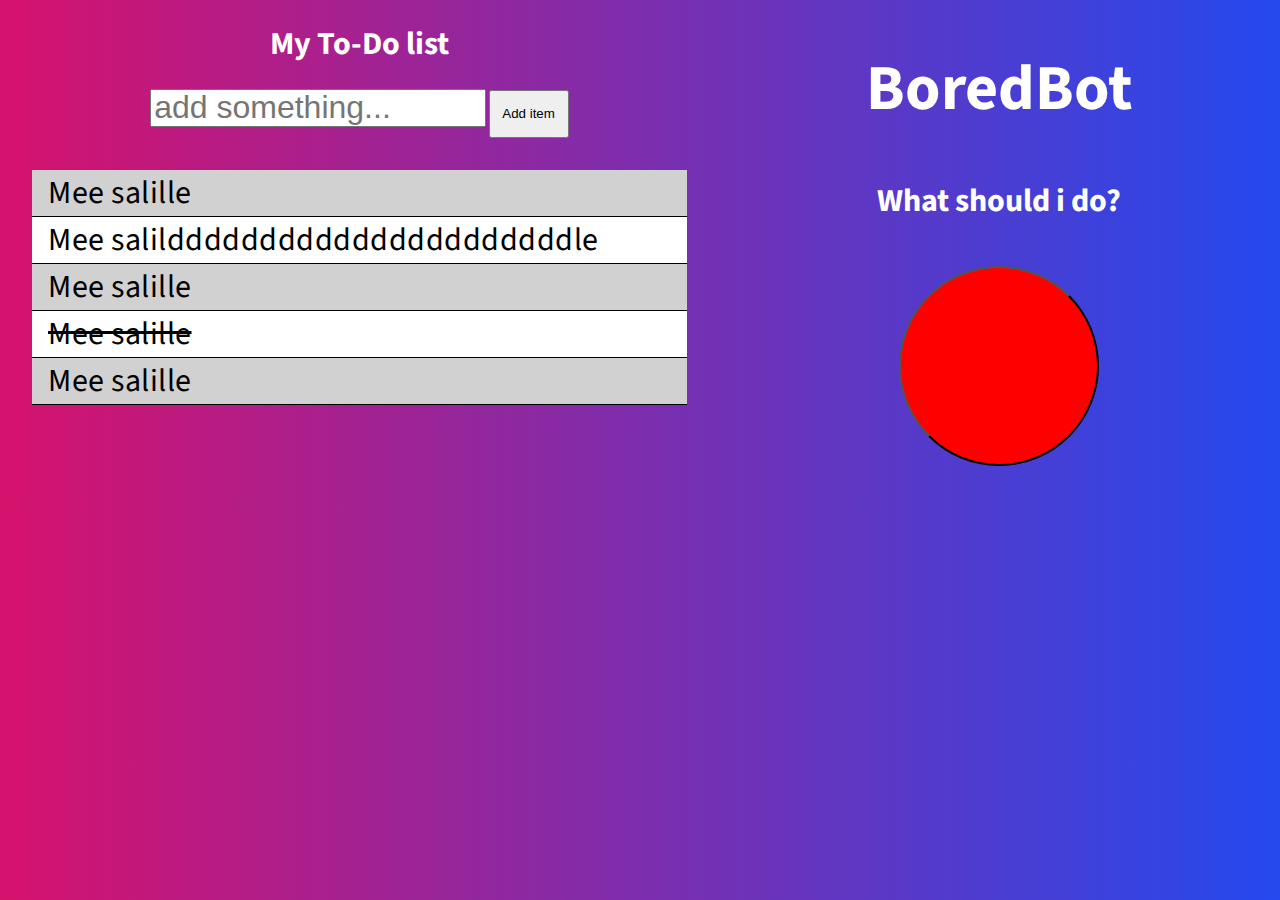
==== index.html @ 7c4f843c "BoredBot is ready and to do list design ok" ====
<!DOCTYPE html>
<html lang="en">
<head>
  <meta charset="UTF-8">
  <meta http-equiv="X-UA-Compatible" content="IE=edge">
  <meta name="viewport" content="width=device-width, initial-scale=1.0">
  <link rel="stylesheet" href="style.css">
  <title>Document</title>
</head>
<body>
  <main>
  <div class="list-box">
    <h1>My To-Do list</h1>
    <input type="text" placeholder="add something...">
    <button id="add">Add item</button>
    <ul id="to-do-list">
      <li>Mee salille</li>
      <li>Mee salilddddddddddddddddddddddle</li>
      <li>Mee salille</li>
      <li class="checked">Mee salille</li>
      <li>Mee salille</li>
     
    </ul>

    
  </div>
  <div class="bot-box">
    <h1 id="title">BoredBot</h1>
    <h4 id="activity">What should i do?</h4>
    <button id="btn"></button>
    <h1 id="activity-result"></h1>
  </div>
  </main>
  <script src="index.js"></script>
</body>
</html>
---- style.css ----
@import url('https://fonts.googleapis.com/css2?family=Source+Sans+Pro:wght@400;700&display=swap');

body {
  margin: 0;
  padding: 0;
  background-image: linear-gradient(to left, #2449ee , #d6126d);
  font-family: 'Source Sans Pro', sans-serif;
  color: #FFF;
  box-sizing: border-box;

}

main {
  display: flex;
  justify-content: space-between;
  height: 100vh;
}

/* BORED BOT */

.bot-box {
  text-align: center;
  width: 60%;
}


#btn {
  width: 200px;
  height: 200px;
  border-radius: 50%;
  background-color: red;
  cursor: pointer;
}

#btn:hover {
  background-color: #3612d6;
}

.feature {
  background: #fc4a1a;  
  background: -webkit-linear-gradient(to left, #f7b733, #fc4a1a);  
  background: linear-gradient(to left, #f7b733, #fc4a1a);
}

#title {
  font-size: 4rem;
}

#activity {
  font-size: 2rem;
}




/* TO DO LIST */

.list-box {
  text-align: center;
  width: 70%;
  padding: 0 2rem;
}

ul {
  padding-left: 0;
  list-style: none;
  font-size: 2em;
  background-color: #FFF;
}

li {
  border-bottom: 1px solid black;
  padding-left: 1rem;
  text-align: start;
  color: black;
  letter-spacing: 0.5px;

}

ul li:hover {
  background: #d1d1d1;
  cursor: pointer;
}

ul li:nth-child(odd) {
  background: #d1d1d1;
}


.checked {
  text-decoration: line-through;
}

input {
  width: 50%;
  height: 2rem;
  font-size: 2rem;
}

#add {
  width: 5rem;
  height: 3rem;
  cursor: pointer;
  display: inline-block;
}
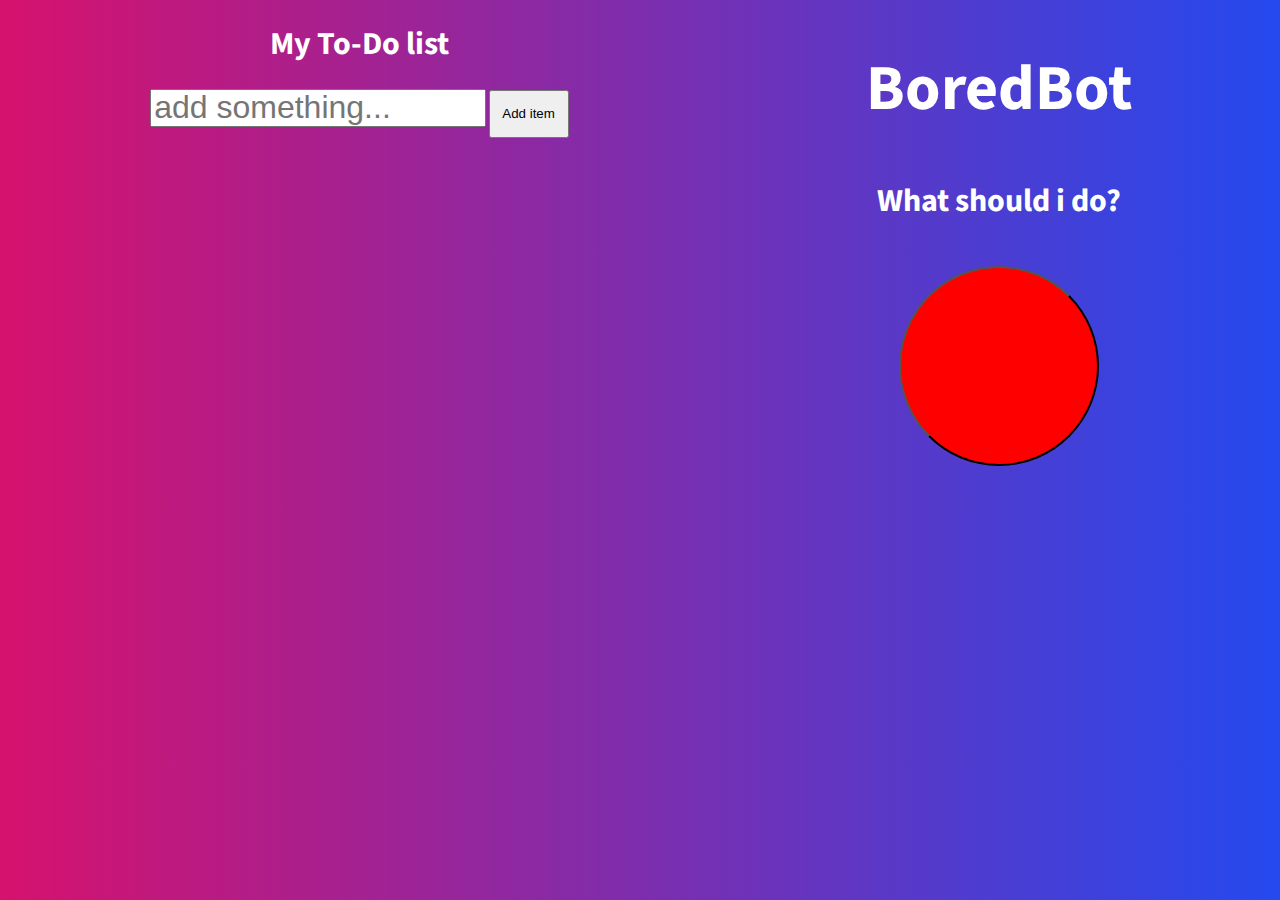
==== commit 01e66b51: "Test push" ====
--- a/index.html
+++ b/index.html
@@ -11,24 +11,17 @@
   <main>
   <div class="list-box">
     <h1>My To-Do list</h1>
-    <input type="text" placeholder="add something...">
+    <input id="inputText" type="text" placeholder="add something...">
     <button id="add">Add item</button>
-    <ul id="to-do-list">
-      <li>Mee salille</li>
-      <li>Mee salilddddddddddddddddddddddle</li>
-      <li>Mee salille</li>
-      <li class="checked">Mee salille</li>
-      <li>Mee salille</li>
-     
-    </ul>
-
-    
+    <ul id="to-do-list"></ul>
   </div>
   <div class="bot-box">
     <h1 id="title">BoredBot</h1>
     <h4 id="activity">What should i do?</h4>
     <button id="btn"></button>
     <h1 id="activity-result"></h1>
+    <h1 id="copy"></h1>
+    <button id="copyBtn" class="btn hidden" onclick="copyContent()">Copy!</button>
   </div>
   </main>
   <script src="index.js"></script>
--- a/style.css
+++ b/style.css
@@ -50,6 +50,10 @@
   font-size: 2rem;
 }
 
+.hidden {
+  display: none;
+}
+
 
 
 
@@ -82,13 +86,12 @@
   cursor: pointer;
 }
 
-ul li:nth-child(odd) {
-  background: #d1d1d1;
-}
+
 
 
 .checked {
   text-decoration: line-through;
+  background-color: rgb(129, 124, 124);
 }
 
 input {
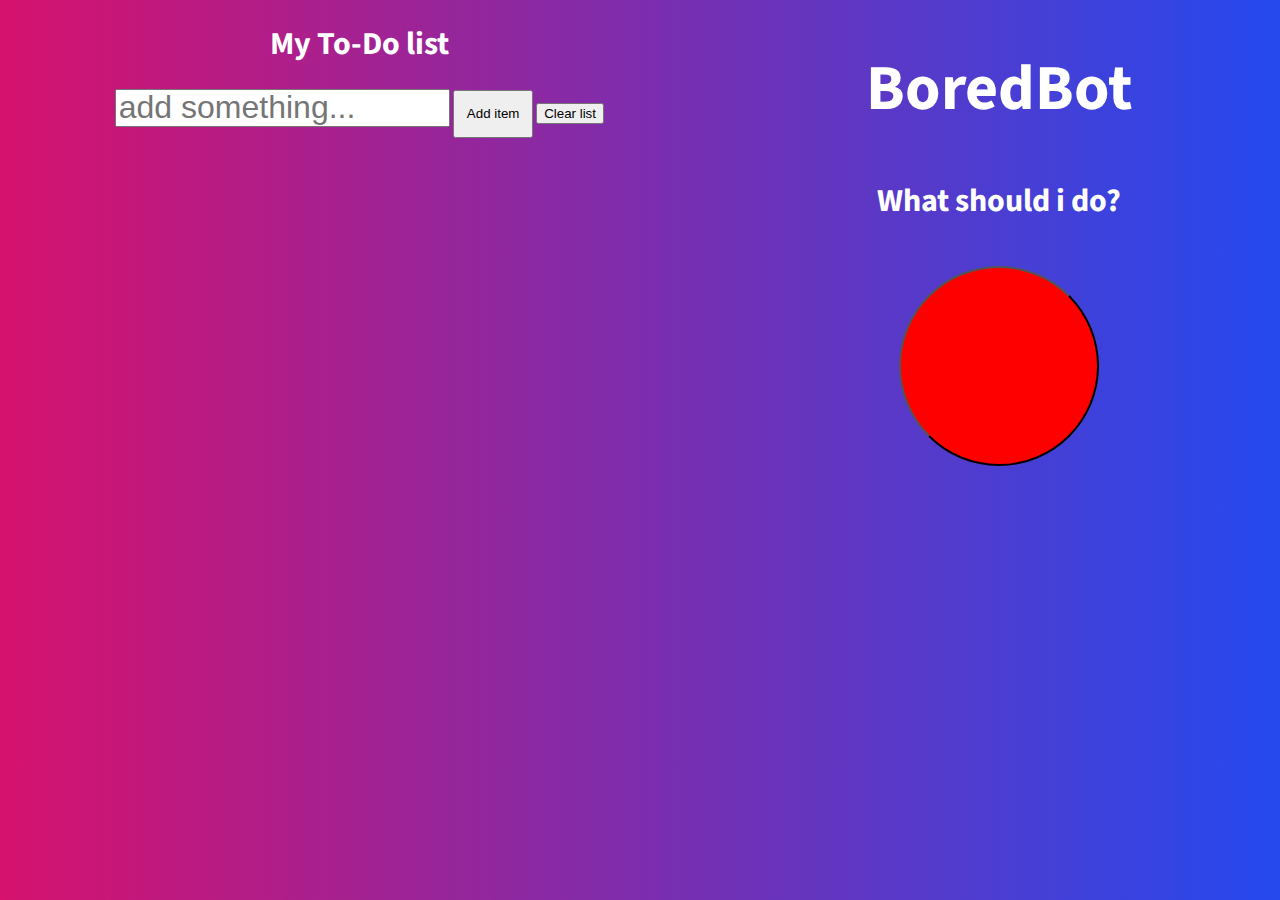
==== commit 54f9b71d: "Used better functions for do-to list." ====
--- a/index.html
+++ b/index.html
@@ -5,25 +5,29 @@
   <meta http-equiv="X-UA-Compatible" content="IE=edge">
   <meta name="viewport" content="width=device-width, initial-scale=1.0">
   <link rel="stylesheet" href="style.css">
-  <title>Document</title>
+  <title>Lopputyö</title>
 </head>
 <body>
   <main>
-  <div class="list-box">
-    <h1>My To-Do list</h1>
-    <input id="inputText" type="text" placeholder="add something...">
-    <button id="add">Add item</button>
-    <ul id="to-do-list"></ul>
-  </div>
-  <div class="bot-box">
-    <h1 id="title">BoredBot</h1>
-    <h4 id="activity">What should i do?</h4>
-    <button id="btn"></button>
-    <h1 id="activity-result"></h1>
-    <h1 id="copy"></h1>
-    <button id="copyBtn" class="btn hidden" onclick="copyContent()">Copy!</button>
-  </div>
+
+    <div class="list-box">
+      <h1>My To-Do list</h1>
+      <input id="inputText" type="text" placeholder="add something...">
+      <button id="add-btn">Add item</button>
+      <button id="delete-btn">Clear list</button>
+      <ul id="to-do-list"></ul>
+    </div>
+
+    <div class="bot-box">
+      <h1 id="title">BoredBot</h1>
+      <h4 id="activity">What should i do?</h4>
+      <button id="btn"></button>
+      <h1 id="activity-result"></h1>
+    </div>
+
   </main>
-  <script src="index.js"></script>
+<script src="todolist.js"></script>
+<script src="index.js" type="module"></script>
+
 </body>
 </html>--- a/style.css
+++ b/style.css
@@ -100,7 +100,7 @@
   font-size: 2rem;
 }
 
-#add {
+#add-btn {
   width: 5rem;
   height: 3rem;
   cursor: pointer;
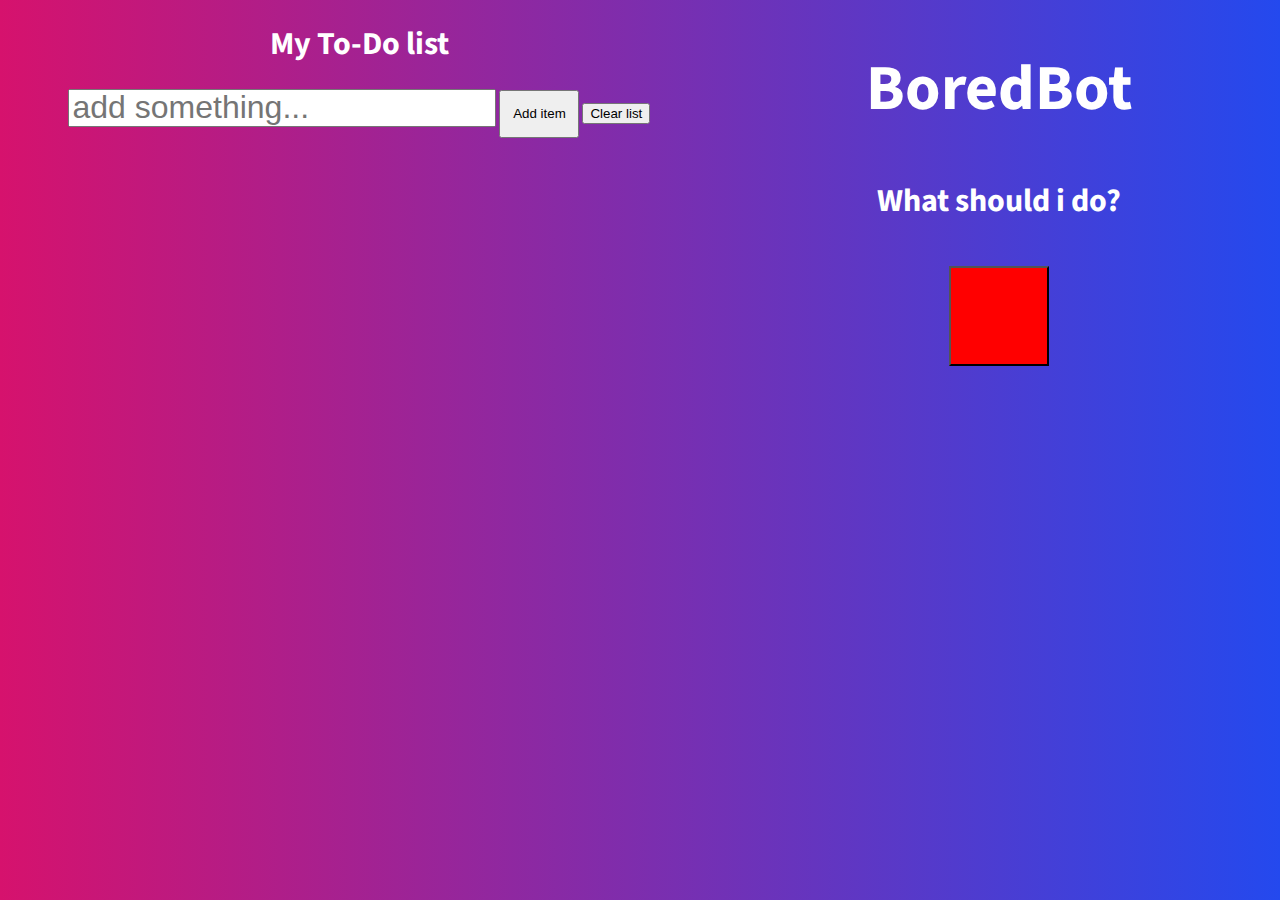
==== commit a8e8643e: "Media Query for smaller screen sides" ====
--- a/index.html
+++ b/index.html
@@ -12,7 +12,7 @@
 
     <div class="list-box">
       <h1>My To-Do list</h1>
-      <input id="inputText" type="text" placeholder="add something...">
+      <input id="inputText" type="text" maxlength="20" placeholder="add something...">
       <button id="add-btn">Add item</button>
       <button id="delete-btn">Clear list</button>
       <ul id="to-do-list"></ul>
--- a/style.css
+++ b/style.css
@@ -4,6 +4,7 @@
   margin: 0;
   padding: 0;
   background-image: linear-gradient(to left, #2449ee , #d6126d);
+  background-repeat: initial;
   font-family: 'Source Sans Pro', sans-serif;
   color: #FFF;
   box-sizing: border-box;
@@ -25,9 +26,8 @@
 
 
 #btn {
-  width: 200px;
-  height: 200px;
-  border-radius: 50%;
+  width: 100px;
+  height: 100px;
   background-color: red;
   cursor: pointer;
 }
@@ -87,15 +87,13 @@
 }
 
 
-
-
 .checked {
   text-decoration: line-through;
   background-color: rgb(129, 124, 124);
 }
 
 input {
-  width: 50%;
+
   height: 2rem;
   font-size: 2rem;
 }
@@ -107,3 +105,22 @@
   display: inline-block;
 }
 
+
+/* MEDIA QUERY */
+
+@media (max-width: 675px) {
+  main {
+    flex-direction: column;
+    align-items: center;
+  }
+
+  button {
+    padding-left: 0.5em;
+  }
+  
+  .list-box {
+    display: flex;
+    flex-direction: column;    
+  }
+}
+
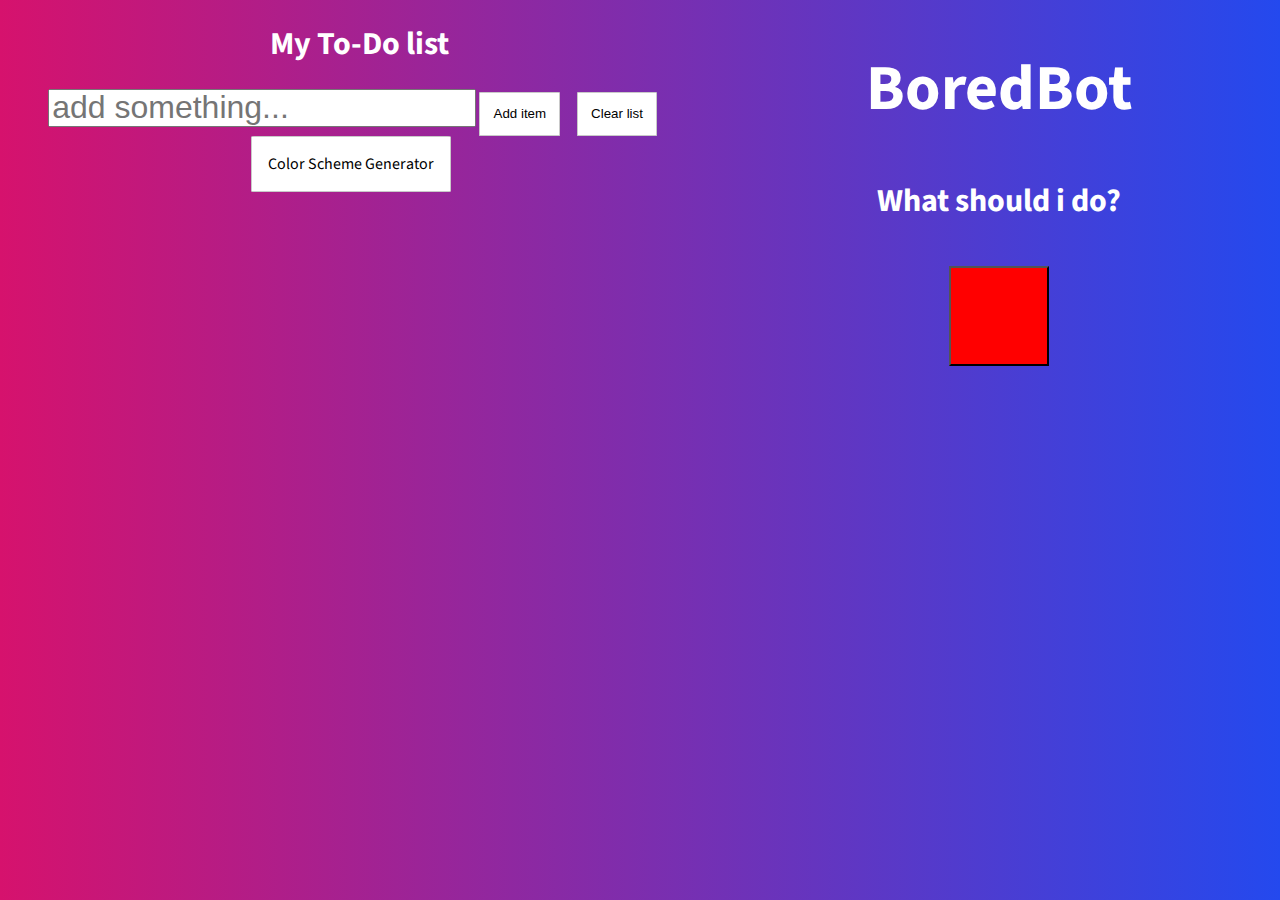
==== commit 13220b54: "Added color scheme picker to same project" ====
--- a/index.html
+++ b/index.html
@@ -15,18 +15,17 @@
       <input id="inputText" type="text" maxlength="20" placeholder="add something...">
       <button id="add-btn">Add item</button>
       <button id="delete-btn">Clear list</button>
+      <a class="color-scheme-btn" href="colorscheme/colorscheme.html">Color Scheme Generator</a>
       <ul id="to-do-list"></ul>
     </div>
-
     <div class="bot-box">
       <h1 id="title">BoredBot</h1>
       <h4 id="activity">What should i do?</h4>
       <button id="btn"></button>
       <h1 id="activity-result"></h1>
     </div>
-
   </main>
-<script src="todolist.js"></script>
+<script src="toDo/todolist.js"></script>
 <script src="index.js" type="module"></script>
 
 </body>
--- a/style.css
+++ b/style.css
@@ -98,11 +98,31 @@
   font-size: 2rem;
 }
 
-#add-btn {
-  width: 5rem;
-  height: 3rem;
+#add-btn,
+#delete-btn,
+.color-scheme-btn {
+  margin-right: 1em;
+  display:inline-block;
+  padding: 1em;
+  background-color: #FFF;
+  border: 1px solid rgb(201, 201, 201);
+  border-radius: 2%;
   cursor: pointer;
-  display: inline-block;
+  text-decoration: none;
+  color: black;
+}
+
+#add-btn:hover, 
+#delete-btn:hover,
+.color-scheme-btn:hover {
+  /* background:linear-gradient(to bottom, #dfdfdf 5%, #ededed 100%);
+	background-color:#dfdfdf; */
+  background-color: rgb(245, 245, 245);
+}
+#add-btn:active, 
+#delete-btn:active {
+  position:relative;
+	top:1px;
 }
 
 
@@ -116,6 +136,7 @@
 
   button {
     padding-left: 0.5em;
+    margin-top: 0.5em;
   }
   
   .list-box {
@@ -124,3 +145,6 @@
   }
 }
 
+
+
+
